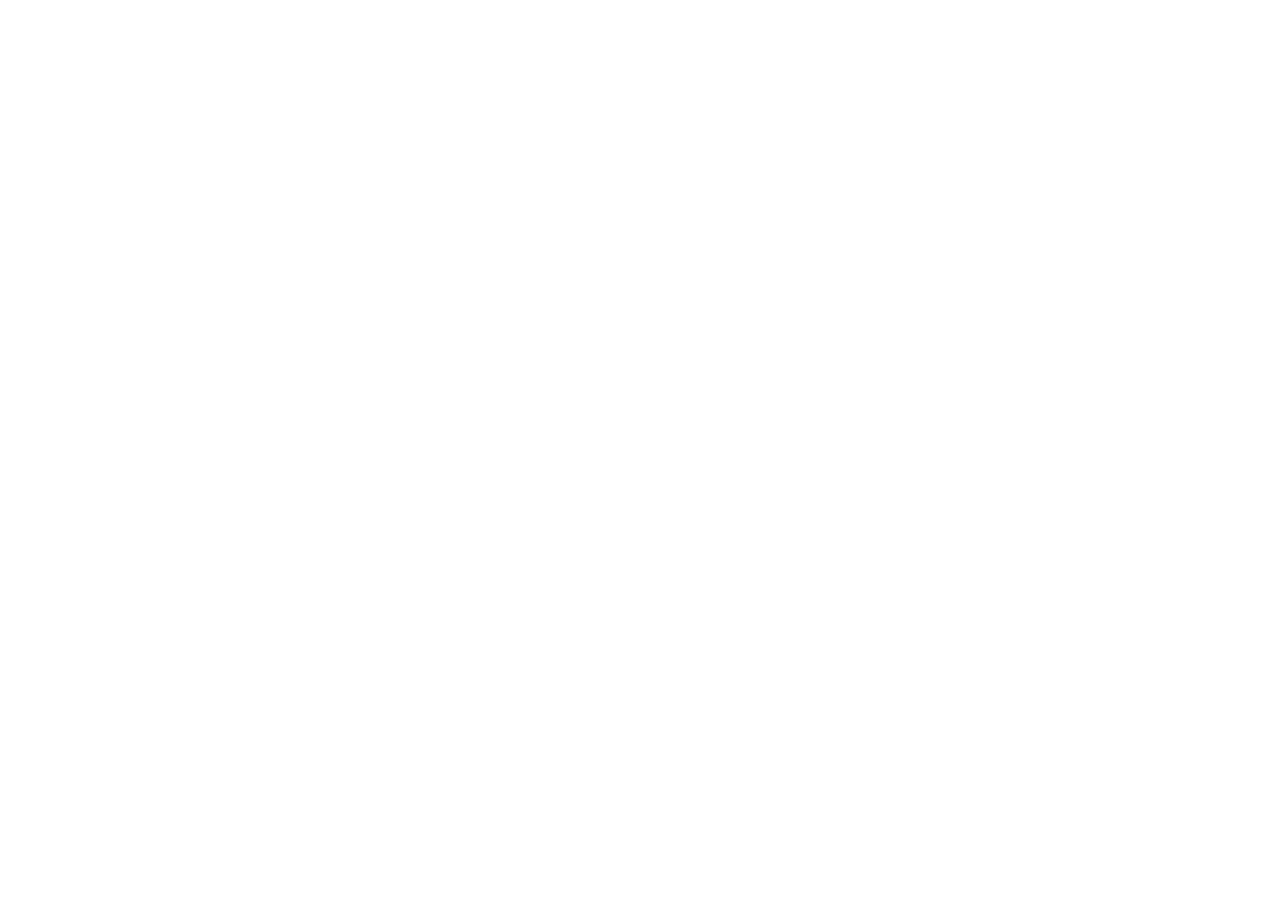
==== minesweeper/index.html @ 088e7bae "added index.html" ====
<!DOCTYPE html>
<html lang="en">
<head>
    <meta charset="UTF-8">
    <meta name="viewport" content="width=device-width, initial-scale=1.0">
    <title>Document</title>
</head>
<body>
    
</body>
</html>
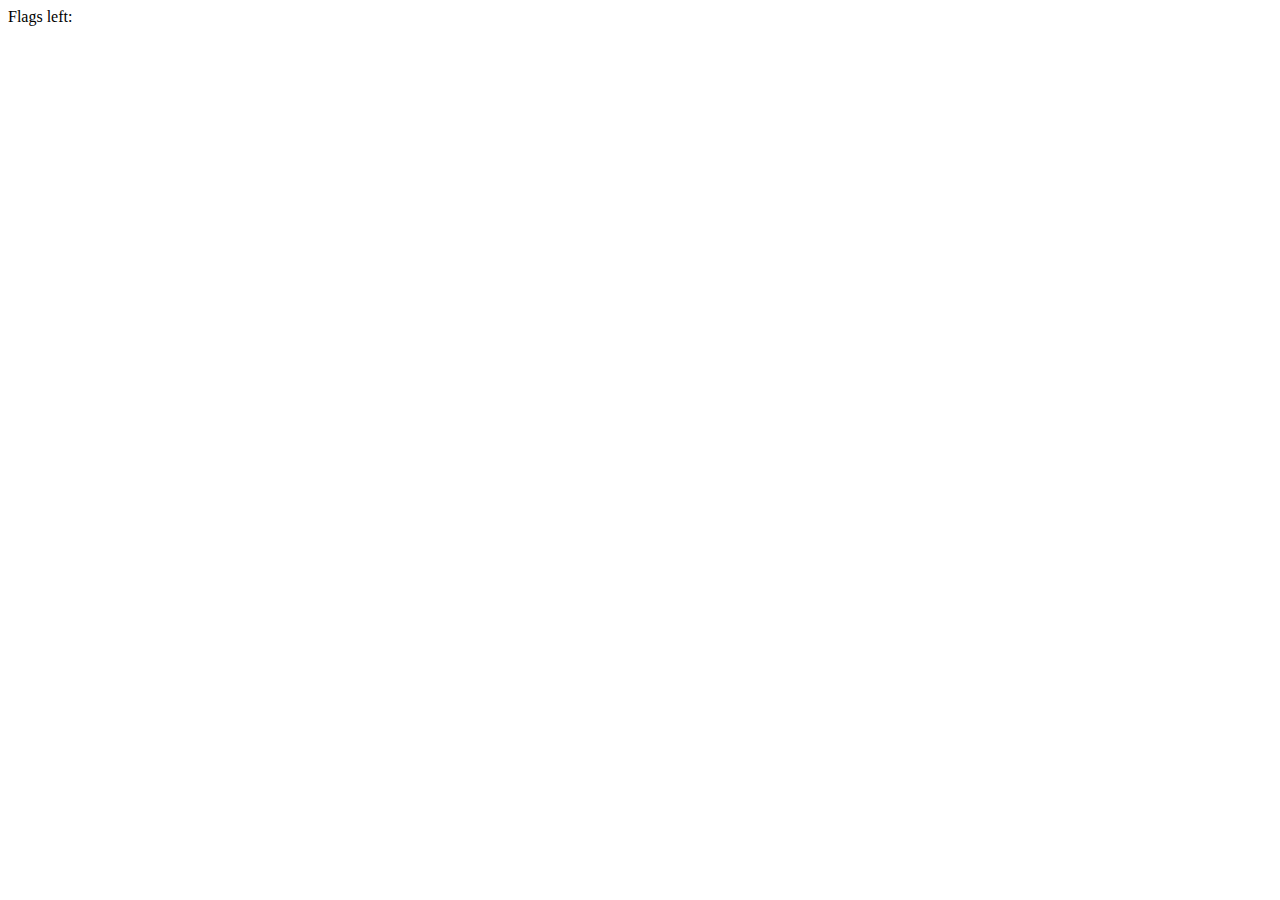
==== commit da807ef2: "Added some additional files" ====
--- a/minesweeper/index.html
+++ b/minesweeper/index.html
@@ -3,9 +3,18 @@
 <head>
     <meta charset="UTF-8">
     <meta name="viewport" content="width=device-width, initial-scale=1.0">
-    <title>Document</title>
+    <title>Minesweeper</title>
+    <link rel="stylesheet" href="style.css">
+    <script src="app.js"></script>
 </head>
 <body>
     
+
+    <div class="container">
+        <div class="grid"></div>
+        <div>Flags left: <span id="flags-left"></span></div>
+        <div id="result"></div>
+    </div>
+
 </body>
 </html>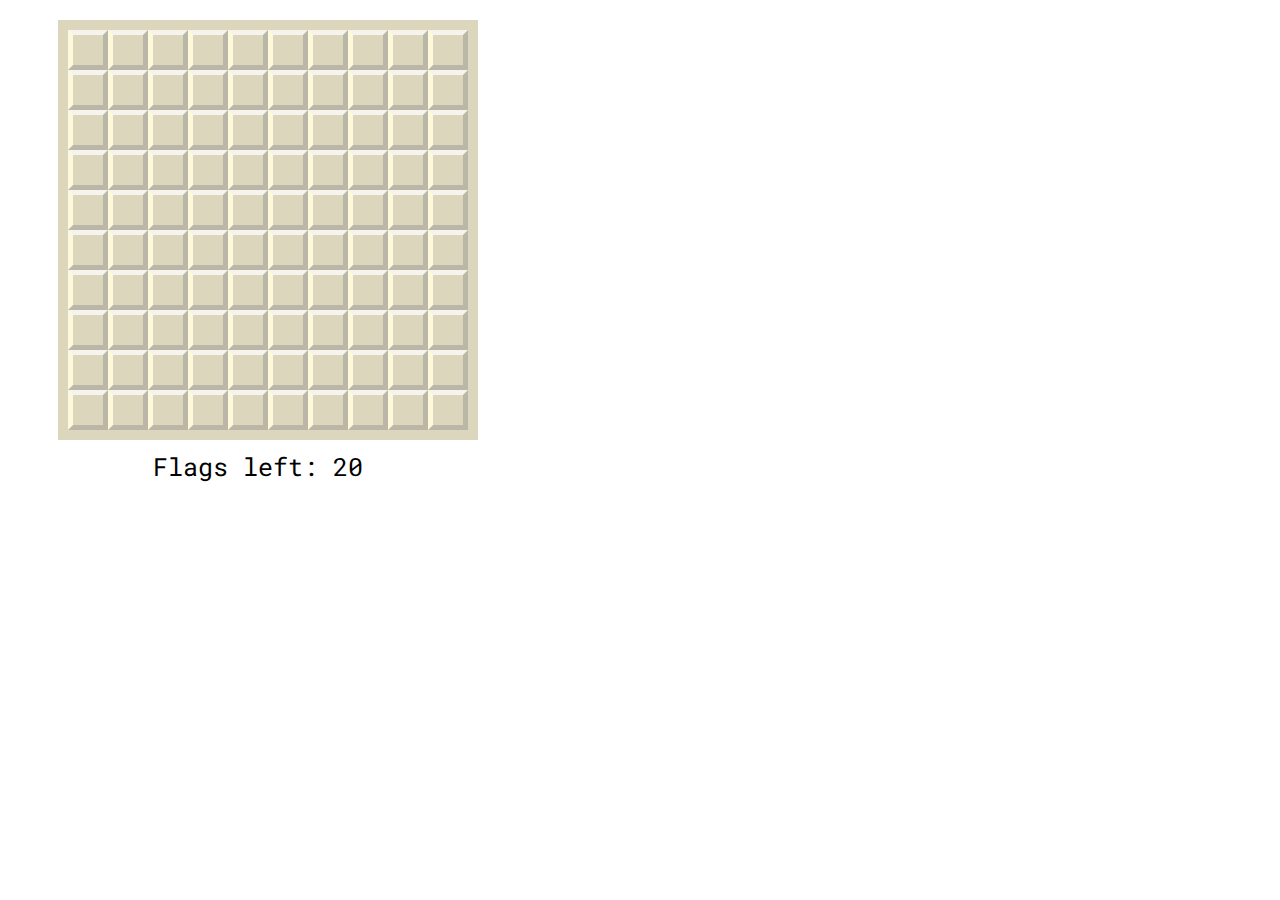
==== commit 4ac979b4: "Added game logic" ====
--- a/minesweeper/index.html
+++ b/minesweeper/index.html
@@ -6,6 +6,7 @@
     <title>Minesweeper</title>
     <link rel="stylesheet" href="style.css">
     <script src="app.js"></script>
+    <link href="https://fonts.googleapis.com/css2?family=Roboto+Mono:ital,wght@0,700;1,700&display=swap" rel="stylesheet">
 </head>
 <body>
     
--- a/minesweeper/style.css
+++ b/minesweeper/style.css
@@ -0,0 +1,29 @@
+.container {
+    width: 500px;
+}
+
+.grid {
+    height: 400px;
+    width: 400px;
+    display: flex;
+    flex-wrap: wrap;
+    background-color: #dcd6bc;
+    margin-left: 50px;
+    margin-top: 20px;
+    border: 10px solid #dcd6bc;
+    margin-bottom: 10px;
+}
+
+div {
+    font-size: 25px;
+    text-align: center;
+    font-family: "Roboto Mono", monospace;   
+}
+
+.valid, .bomb {
+    height: 40px;
+    width: 40px;
+    border: 5px solid;
+    border-color: #f5f3eb #bab7a9 #bab7a9 #fff9db;
+    box-sizing: border-box;
+}
